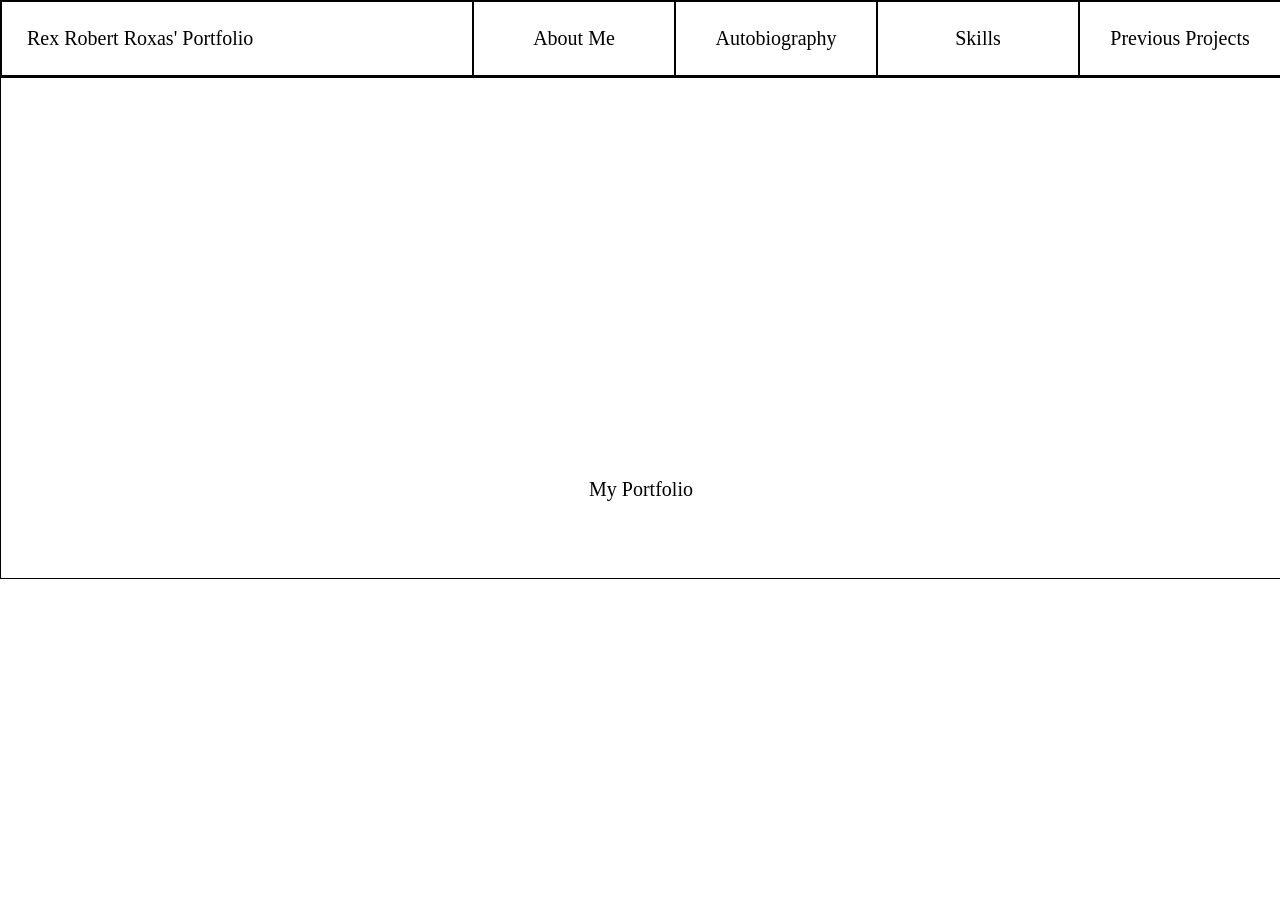
==== init.html @ 2e75be4e "header and title section ui: added header (To-do: stylize, add navigation links) ui: added title sec" ====
<!DOCTYPE html>
<html>
<head>
    <title>Page Title</title>
    <link rel='stylesheet' type='text/css' media='screen' href='main.css'>
</head>
<body>
    <div id = "header">
        <div class = "header_sections" id = "header_title">
            Rex Robert Roxas' Portfolio
        </div>
        
        <div class = "header_sections">
            About Me
        </div>
        
        <div class = "header_sections">
            Autobiography
        </div>

        <div class = "header_sections">
            Skills
        </div>
        
        <div class = "header_sections">
            Previous Projects
        </div>
    </div>

    <div id = "body"> 
        <div id = "title">
            My Portfolio
        </div>
    </div>
</body>
</html>
---- main.css ----
body {
    padding: 0px;
    margin: 0px;
}

#header {
    border: 1px solid black;
    width: 100vw;
    display: flex;
    flex-direction: row;
}

.header_sections {
    font-size: 20px;
    min-width: 150px;
    text-align: center;
    padding: 25px;
    border: 1px solid black;
}

#header_title {
    flex-grow: 1;
    text-align: left;
}

#body {
    display: flex;
    flex-direction: column;
}

#title {
    text-align: center;
    font-size: 20px;
    height: 100px;
    padding-top: 400px;
    width: 100%;
    border: 1px solid black;
}
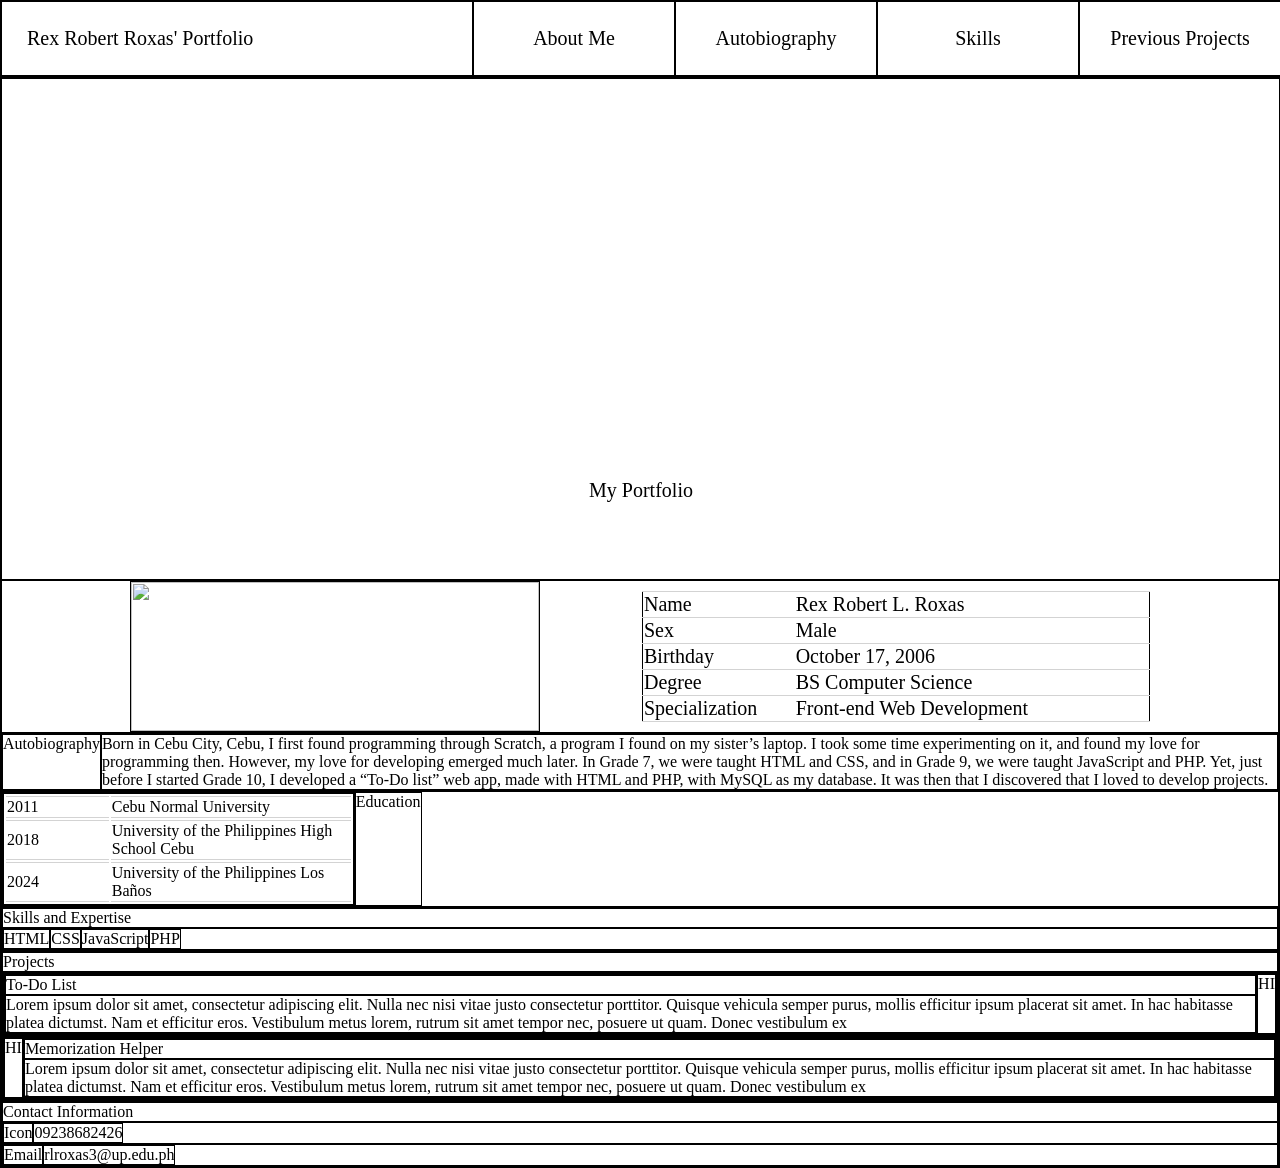
==== commit bf041431: "added html for all the content ui: added profile section ui: added autobiography section ui: added e" ====
--- a/init.html
+++ b/init.html
@@ -31,6 +31,175 @@
         <div id = "title">
             My Portfolio
         </div>
+
+        <div id = "profile_container" class="section_container_horizontal">
+            <div id = "feature_picture_container">
+                <img src="FeaturedPicture.png" id="feature_picture" />
+            </div>
+
+            <table id = "profile_information">
+                <tr>
+                    <td class = "information_cell_label">
+                        Name
+                    </td>
+                    <td class = "information_cell_value">
+                        Rex Robert L. Roxas
+                    </td>
+                </tr>
+                <tr>
+                    <td class = "information_cell_label">
+                        Sex
+                    </td>
+                    <td class = "information_cell_value">
+                        Male
+                    </td>
+                </tr>
+                <tr>
+                    <td class = "information_cell_label">
+                        Birthday
+                    </td>
+                    <td class = "information_cell_value">
+                        October 17, 2006
+                    </td>
+                </tr>
+                <tr>
+                    <td class = "information_cell_label">
+                        Degree
+                    </td>
+                    <td class = "information_cell_value">
+                        BS Computer Science
+                    </td>
+                </tr>
+                <tr>
+                    <td class = "information_cell_label">
+                        Specialization
+                    </td>
+                    <td class = "information_cell_value">
+                        Front-end Web Development
+                    </td>
+                </tr>
+            </table>
+        </div>
+
+        <div id="autobiography" class="section_container_horizontal">
+            <div class="section_title_horizontal">
+                Autobiography
+            </div>
+            <div class="section_content_horizontal">
+                Born in Cebu City, Cebu, I first found programming through Scratch, a program I found on my sister’s laptop. 
+                I took some time experimenting on it, and found my love for programming then. However, my love for developing
+                emerged much later. In Grade 7, we were taught HTML and CSS, and in Grade 9, we were taught JavaScript and PHP. 
+                Yet, just before I started Grade 10, I developed a “To-Do list” web app, made with HTML and PHP, with MySQL as my
+                database. It was then that I discovered that I loved to develop projects.
+            </div>
+        </div>
+
+        <div id="education" class="section_container_horizontal">
+            <div class="section_content_horizontal">
+                <table id = "education_information">
+                    <tr>
+                        <td class = "information_cell_label">
+                            2011
+                        </td>
+                        <td class = "information_cell_value">
+                            Cebu Normal University
+                        </td>
+                    </tr>
+                    <tr>
+                        <td class = "information_cell_label">
+                            2018
+                        </td>
+                        <td class = "information_cell_value">
+                            University of the Philippines High School Cebu
+                        </td>
+                    </tr>
+                    <tr>
+                        <td class = "information_cell_label">
+                            2024
+                        </td>
+                        <td class = "information_cell_value">
+                            University of the Philippines Los Baños
+                        </td>
+                    </tr>
+                </table>
+            </div>
+            <div class="section_title_horizontal">
+                Education
+            </div>
+        </div>
+
+
+        <div id="skills" class="section_container_vertical">
+            <div class="section_title_vertical">
+                Skills and Expertise
+            </div>
+            <div id="skills_content" class="section_container_horizontal">
+                <div> HTML </div>
+                <div> CSS </div>
+                <div> JavaScript </div>
+                <div> PHP </div>
+            </div>
+        </div>
+
+        <div id="projects" class="section_container_vertical">
+            <div class="section_title_vertical">
+                Projects
+            </div>
+            <div class="section_title_vertical" class="section_container_horizontal">
+                <div class="section_container_horizontal">
+                    <div class="section_container_vertical">
+                        <div class="section_title_vertical">
+                            To-Do List
+                        </div>
+                        <div class="section_content_vertical">
+                            Lorem ipsum dolor sit amet, consectetur adipiscing elit.
+                            Nulla nec nisi vitae justo consectetur porttitor. 
+                            Quisque vehicula semper purus, mollis efficitur ipsum
+                            placerat sit amet. In hac habitasse platea dictumst. Nam
+                            et efficitur eros. Vestibulum metus lorem, rutrum sit
+                            amet tempor nec, posuere ut quam. Donec vestibulum ex
+                        </div>
+                    </div>
+                    <div class="section_content_horizontal">
+                        HI
+                    </div>
+                </div>
+            </div>
+            <div class="section_title_vertical" class="section_container_horizontal">
+                <div class="section_container_horizontal">
+                    <div class="section_content_horizontal">
+                        HI
+                    </div>
+                    <div class="section_container_vertical">
+                        <div class="section_title_vertical">
+                            Memorization Helper
+                        </div>
+                        <div class="section_content_vertical">
+                            Lorem ipsum dolor sit amet, consectetur adipiscing elit.
+                            Nulla nec nisi vitae justo consectetur porttitor. 
+                            Quisque vehicula semper purus, mollis efficitur ipsum
+                            placerat sit amet. In hac habitasse platea dictumst. Nam
+                            et efficitur eros. Vestibulum metus lorem, rutrum sit
+                            amet tempor nec, posuere ut quam. Donec vestibulum ex
+                        </div>
+                    </div>
+                </div>
+            </div>
+        </div>
+        <div id = "contact" class="section_container_vertical">
+            <div class = "section_title_vertical">
+                Contact Information
+            </div>
+            <div class = "section_container_horizontal">
+                <div>Icon</div>
+                <div>09238682426</div>
+            </div>
+            <div class = "section_container_horizontal">
+                <div>Email</div>
+                <div>rlroxas3@up.edu.ph</div>
+            </div>
+        </div>
     </div>
+
 </body>
 </html>
--- a/main.css
+++ b/main.css
@@ -1,3 +1,13 @@
+/* debug */
+div {
+    border: 1px solid black;
+}
+
+table {
+    border: 1px solid black;
+}
+
+
 body {
     padding: 0px;
     margin: 0px;
@@ -5,7 +15,7 @@
 
 #header {
     border: 1px solid black;
-    width: 100vw;
+    width: 100%;
     display: flex;
     flex-direction: row;
 }
@@ -35,4 +45,54 @@
     padding-top: 400px;
     width: 100%;
     border: 1px solid black;
+}
+
+#profile_container {
+    display: flex;
+    flex-direction: row;
+    align-items: center stretch;
+    justify-content: center;
+    padding-left: 10%;
+    padding-right: 10%;
+}
+
+#feature_picture_container {
+    width: 40%;
+}
+
+#feature_picture {
+    width: 100%;
+    height: 100%;
+}
+
+#profile_information {
+    flex-grow: 1;
+    margin-left: 10%;
+    margin-top: 1%;
+    margin-bottom: 1%;
+    font-size: 20px;
+    padding: 5px;
+    border-collapse: collapse;
+} 
+
+.information_cell_value {
+    width: 70%;
+    border-top: 1px solid lightgrey;
+    border-bottom: 1px solid lightgrey;
+}
+
+.information_cell_label {
+    width: 30%;
+    border-top: 1px solid lightgrey;
+    border-bottom: 1px solid lightgrey;
+}
+
+.section_container_horizontal {
+    display: flex;
+    flex-direction: row;
+}
+
+.section_container_vertical {
+    display: flex;
+    flex-direction: column;
 }
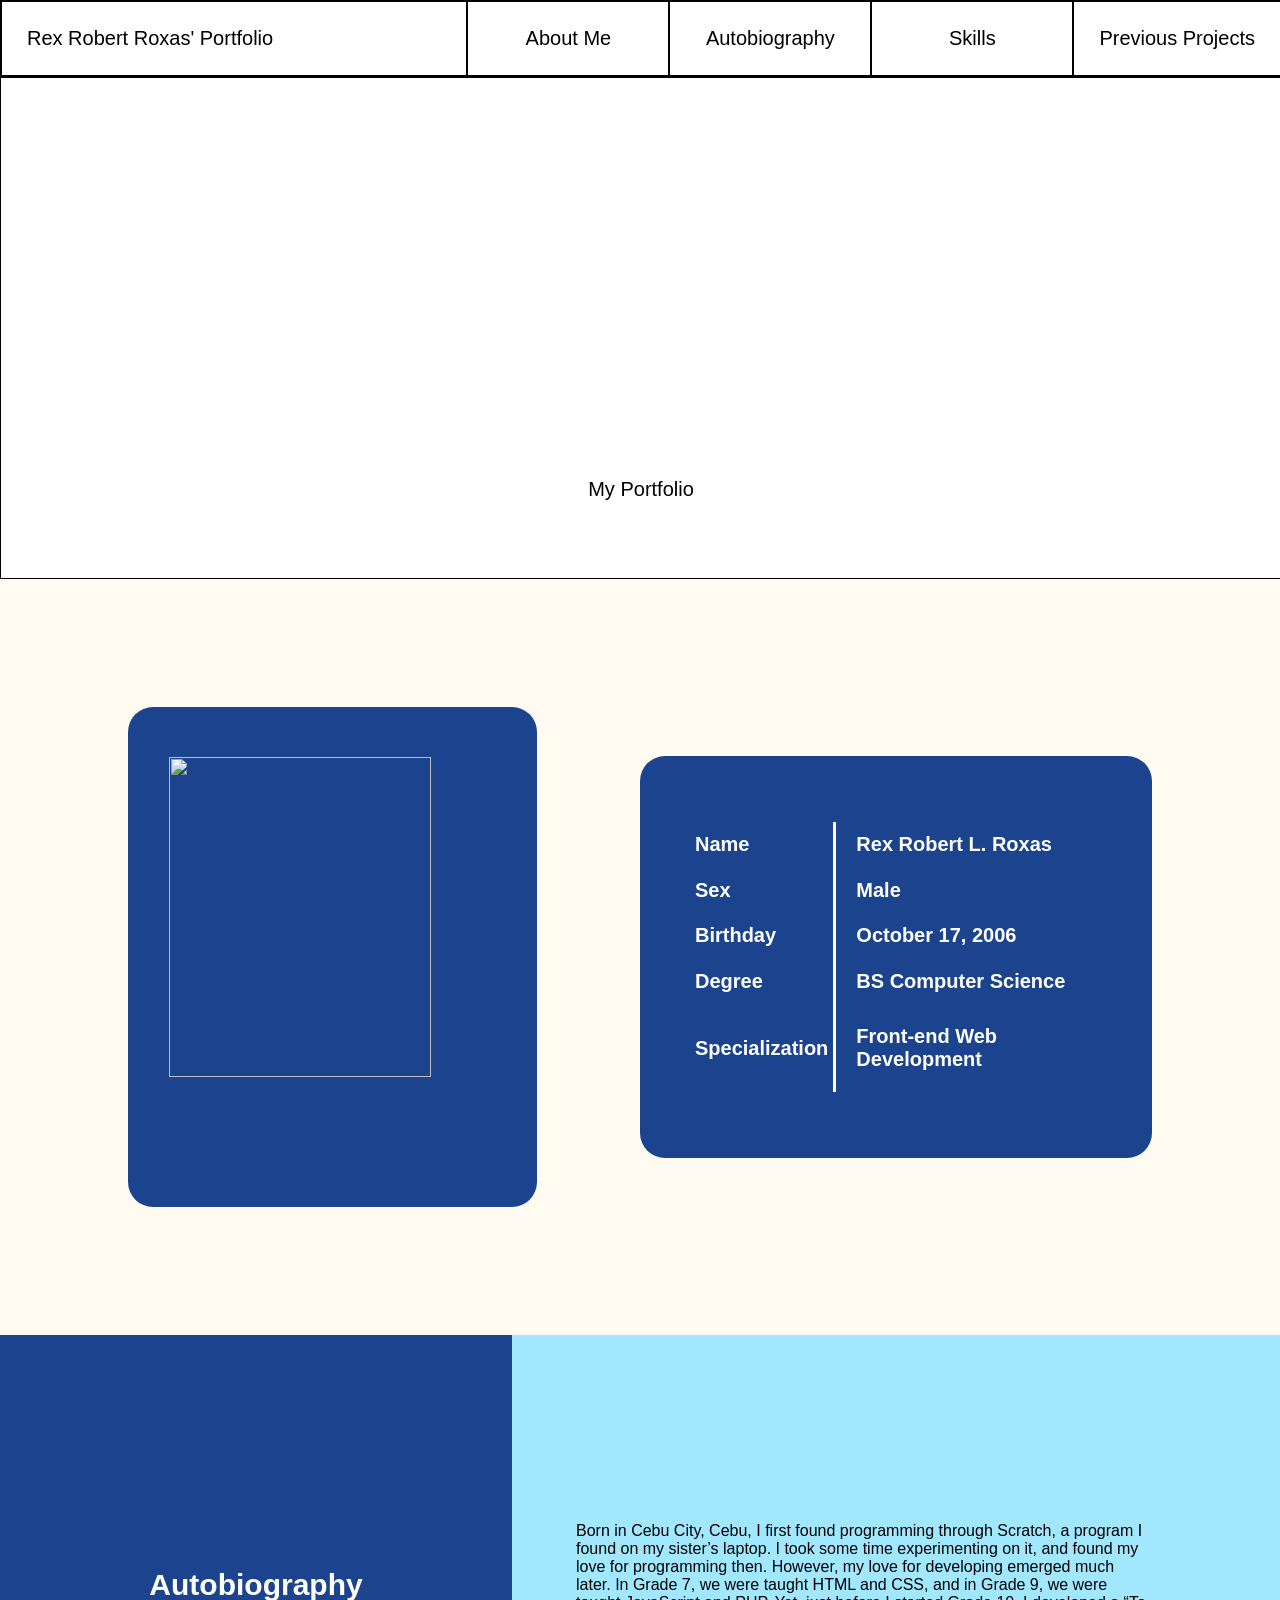
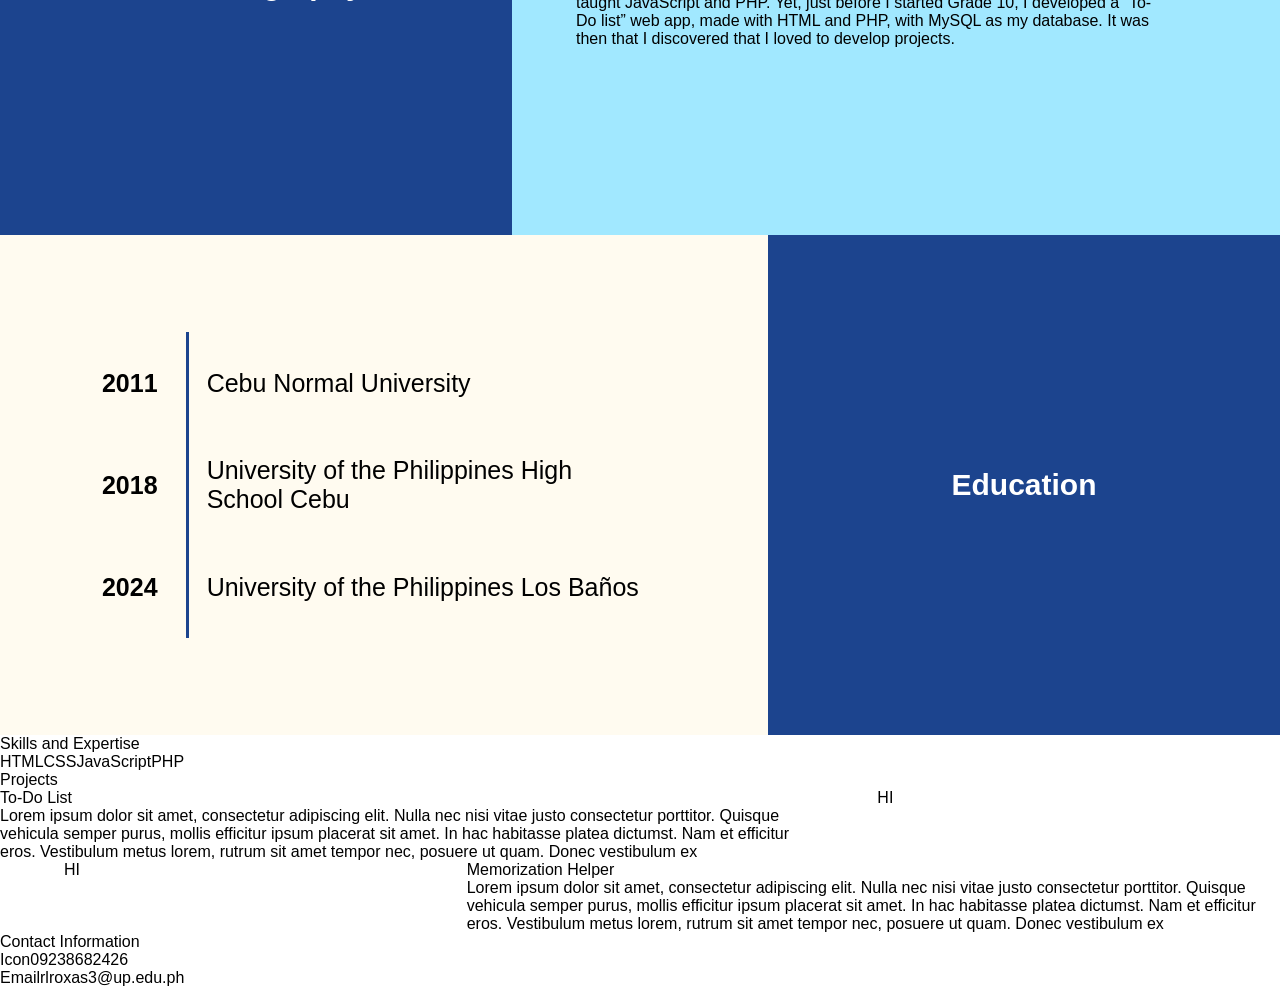
==== commit 1c6f51a6: "added styling for first few sections ui: styled the profile section ui: styled the autobiography sec" ====
--- a/init.html
+++ b/init.html
@@ -37,55 +37,57 @@
                 <img src="FeaturedPicture.png" id="feature_picture" />
             </div>
 
-            <table id = "profile_information">
-                <tr>
-                    <td class = "information_cell_label">
-                        Name
-                    </td>
-                    <td class = "information_cell_value">
-                        Rex Robert L. Roxas
-                    </td>
-                </tr>
-                <tr>
-                    <td class = "information_cell_label">
-                        Sex
-                    </td>
-                    <td class = "information_cell_value">
-                        Male
-                    </td>
-                </tr>
-                <tr>
-                    <td class = "information_cell_label">
-                        Birthday
-                    </td>
-                    <td class = "information_cell_value">
-                        October 17, 2006
-                    </td>
-                </tr>
-                <tr>
-                    <td class = "information_cell_label">
-                        Degree
-                    </td>
-                    <td class = "information_cell_value">
-                        BS Computer Science
-                    </td>
-                </tr>
-                <tr>
-                    <td class = "information_cell_label">
-                        Specialization
-                    </td>
-                    <td class = "information_cell_value">
-                        Front-end Web Development
-                    </td>
-                </tr>
-            </table>
+            <div id="profile_information_container">
+                <table id = "profile_information">
+                    <tr>
+                        <td class = "information_cell_label">
+                            Name
+                        </td>
+                        <td class = "information_cell_value">
+                            Rex Robert L. Roxas
+                        </td>
+                    </tr>
+                    <tr>
+                        <td class = "information_cell_label">
+                            Sex
+                        </td>
+                        <td class = "information_cell_value">
+                            Male
+                        </td>
+                    </tr>
+                    <tr>
+                        <td class = "information_cell_label">
+                            Birthday
+                        </td>
+                        <td class = "information_cell_value">
+                            October 17, 2006
+                        </td>
+                    </tr>
+                    <tr>
+                        <td class = "information_cell_label">
+                            Degree
+                        </td>
+                        <td class = "information_cell_value">
+                            BS Computer Science
+                        </td>
+                    </tr>
+                    <tr>
+                        <td class = "information_cell_label">
+                            Specialization
+                        </td>
+                        <td class = "information_cell_value">
+                            Front-end Web Development
+                        </td>
+                    </tr>
+                </table>
+            </div>
         </div>
 
         <div id="autobiography" class="section_container_horizontal">
             <div class="section_title_horizontal">
                 Autobiography
             </div>
-            <div class="section_content_horizontal">
+            <div class="section_content_horizontal" id="autobiography_content">
                 Born in Cebu City, Cebu, I first found programming through Scratch, a program I found on my sister’s laptop. 
                 I took some time experimenting on it, and found my love for programming then. However, my love for developing
                 emerged much later. In Grade 7, we were taught HTML and CSS, and in Grade 9, we were taught JavaScript and PHP. 
@@ -98,26 +100,26 @@
             <div class="section_content_horizontal">
                 <table id = "education_information">
                     <tr>
-                        <td class = "information_cell_label">
+                        <td class = "education_cell_label">
                             2011
                         </td>
-                        <td class = "information_cell_value">
+                        <td class = "education_cell_value">
                             Cebu Normal University
                         </td>
                     </tr>
                     <tr>
-                        <td class = "information_cell_label">
+                        <td class = "education_cell_label">
                             2018
                         </td>
-                        <td class = "information_cell_value">
+                        <td class = "education_cell_value">
                             University of the Philippines High School Cebu
                         </td>
                     </tr>
                     <tr>
-                        <td class = "information_cell_label">
+                        <td class = "education_cell_label">
                             2024
                         </td>
-                        <td class = "information_cell_value">
+                        <td class = "education_cell_value">
                             University of the Philippines Los Baños
                         </td>
                     </tr>
--- a/main.css
+++ b/main.css
@@ -1,16 +1,7 @@
-/* debug */
-div {
-    border: 1px solid black;
-}
-
-table {
-    border: 1px solid black;
-}
-
-
 body {
     padding: 0px;
     margin: 0px;
+    font-family: Helvetica, 'Trebuchet MS', 'Lucida Sans Unicode', 'Lucida Grande', 'Lucida Sans', Arial, sans-serif, sans-serif;
 }
 
 #header {
@@ -50,49 +41,139 @@
 #profile_container {
     display: flex;
     flex-direction: row;
-    align-items: center stretch;
+    align-content: center stretch;
     justify-content: center;
     padding-left: 10%;
     padding-right: 10%;
+    padding-top: 10%;
+    padding-bottom: 10%;
+    height: 500px;
+    background-color: #fffbf0;
 }
 
 #feature_picture_container {
     width: 40%;
+    display: flex;
+    align-content: center;
+    justify-items: center;
+    border-radius: 25px;
+    background-color: #1c448e;
 }
 
 #feature_picture {
-    width: 100%;
-    height: 100%;
+    width: 80%;
+    height: 80%;
+    object-fit: cover;
+    margin: auto;
 }
 
 #profile_information {
+    height: 90%;
+    font-size: 20px;
+    border-collapse: collapse;
+    align-content: center;
+    width: 100%;
+    font-size: 20px;
+    margin: auto;
+    color: white;
+    font-weight: 600;
+} 
+
+#profile_information_container {
+    border-radius: 25px;
+    margin: auto;
+    align-content: center;
+    height: 60%;
     flex-grow: 1;
     margin-left: 10%;
-    margin-top: 1%;
-    margin-bottom: 1%;
-    font-size: 20px;
-    padding: 5px;
-    border-collapse: collapse;
-} 
+    padding: 5%;
+    background-color: #1c448e;
+}
 
 .information_cell_value {
-    width: 70%;
-    border-top: 1px solid lightgrey;
-    border-bottom: 1px solid lightgrey;
+    width: 65%;
+    border-left: 3px solid white;
+    padding-left: 5%;
+    /* background-color: rgba(211, 211, 211, 0.666); */
 }
 
 .information_cell_label {
-    width: 30%;
-    border-top: 1px solid lightgrey;
-    border-bottom: 1px solid lightgrey;
+    width: 35%;
+    /* background-color: rgba(211, 211, 211, 0.666); */
+    padding-left: 1%;
 }
 
 .section_container_horizontal {
     display: flex;
     flex-direction: row;
+    align-content: center stretch;
 }
 
 .section_container_vertical {
     display: flex;
     flex-direction: column;
+}
+
+.section_title_horizontal {
+    flex-grow: 1;
+    min-width: 40%;
+    align-content: center;
+    justify-content: center;
+    text-align: center;
+    font-size: 30px;
+    color: white;
+    font-weight: 600;
+    height: 100%;
+    background-color: #1c448e;
+}
+
+.section_content_horizontal {
+    width: 60%;
+    align-items: center;
+    justify-items: center;
+    align-content: center;
+    justify-content: center;
+    padding-left: 5%;
+    padding-right: 10%;
+    height: 100%;
+}
+
+#autobiography {
+    height: 500px;
+    align-content: center stretch;
+    justify-content: center;
+    align-items: center;
+    justify-items: center;
+    width: 100%;
+    background-color: #1c448e;
+}
+
+#autobiography_content {
+    background-color: #a1e8ff;
+}
+
+#education {
+    height: 500px;
+    background-color: #fffbf0;
+}
+
+#education_information {
+    border-collapse: collapse;
+    /* border: 1px solid black; */
+    font-size: 25px;
+}
+
+.education_cell_label {
+    width: 2%;
+    height: 100px;
+    border-right: 3px solid #1c448e;
+    text-align: right;
+    padding-right: 5%;
+    font-weight: bolder;
+}
+
+.education_cell_value {
+    padding-left: 3%;
+    width: 10%;
+    height: 100px
 }
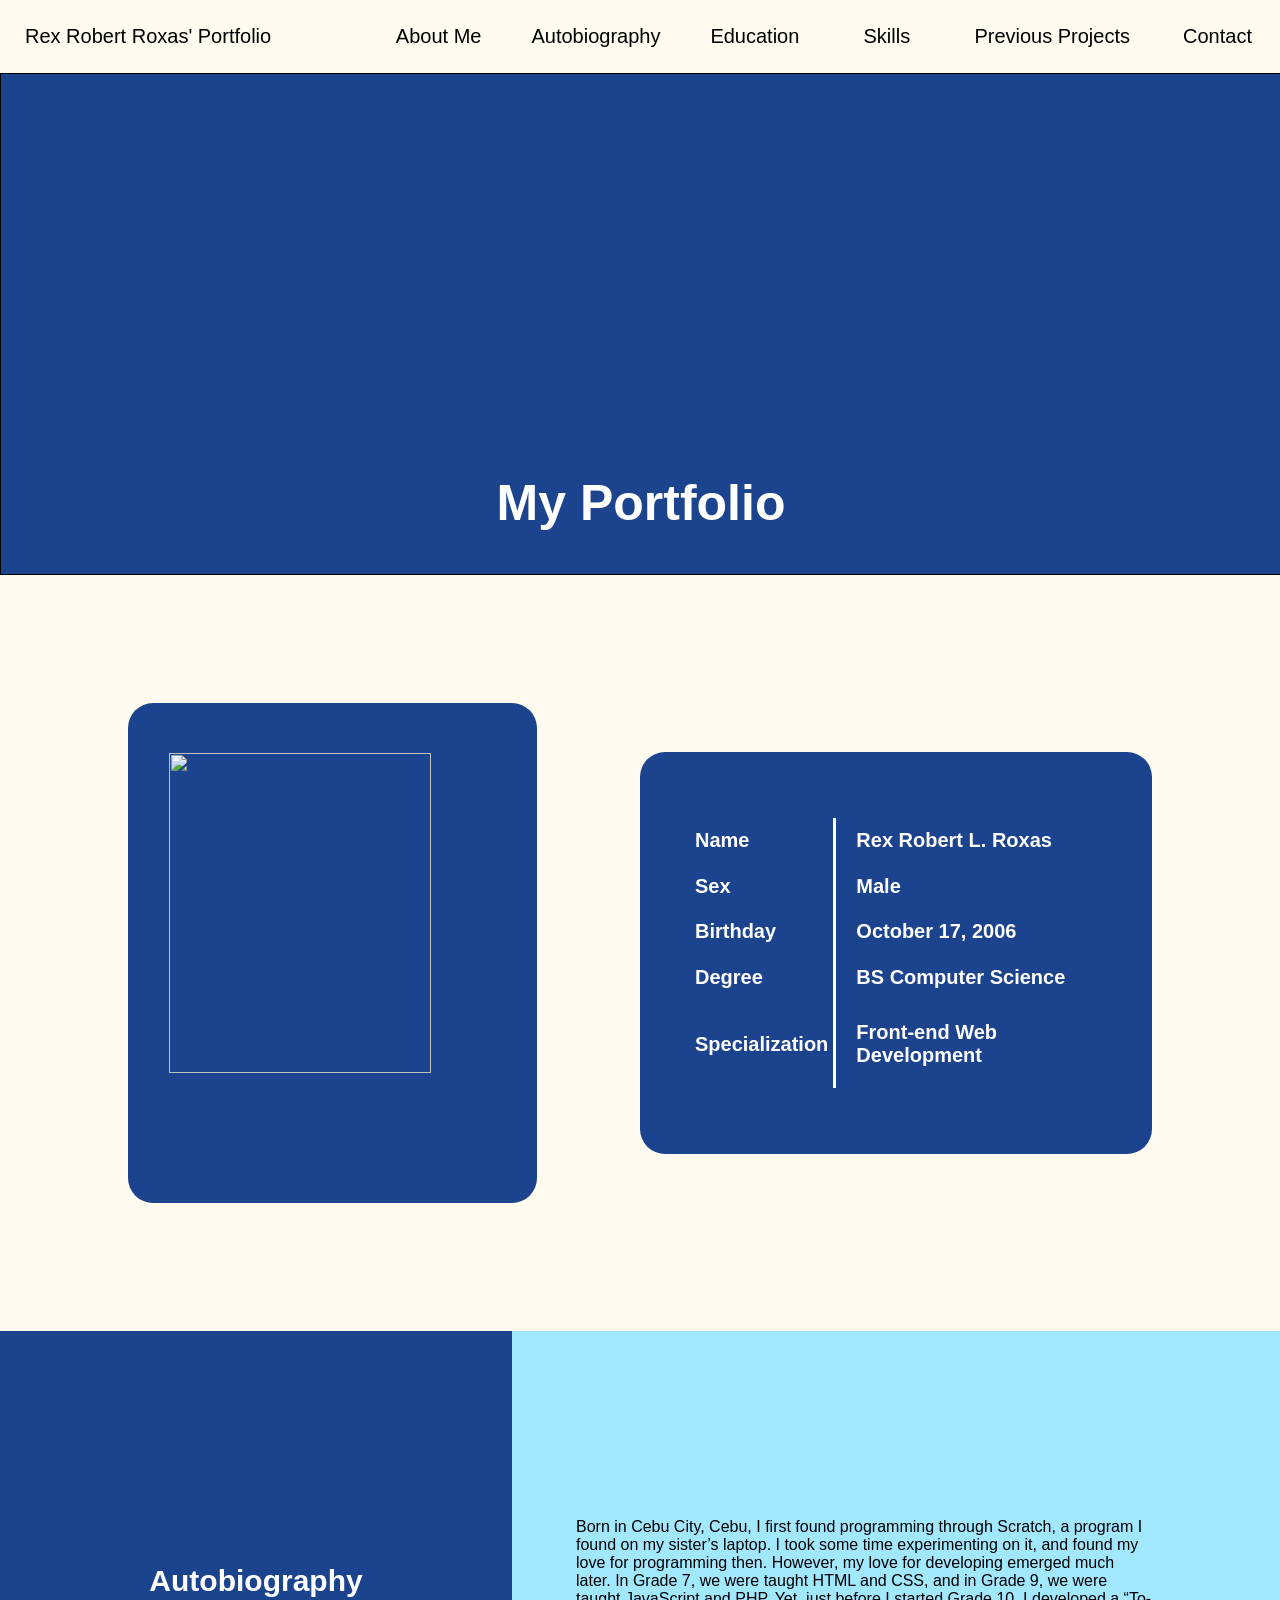
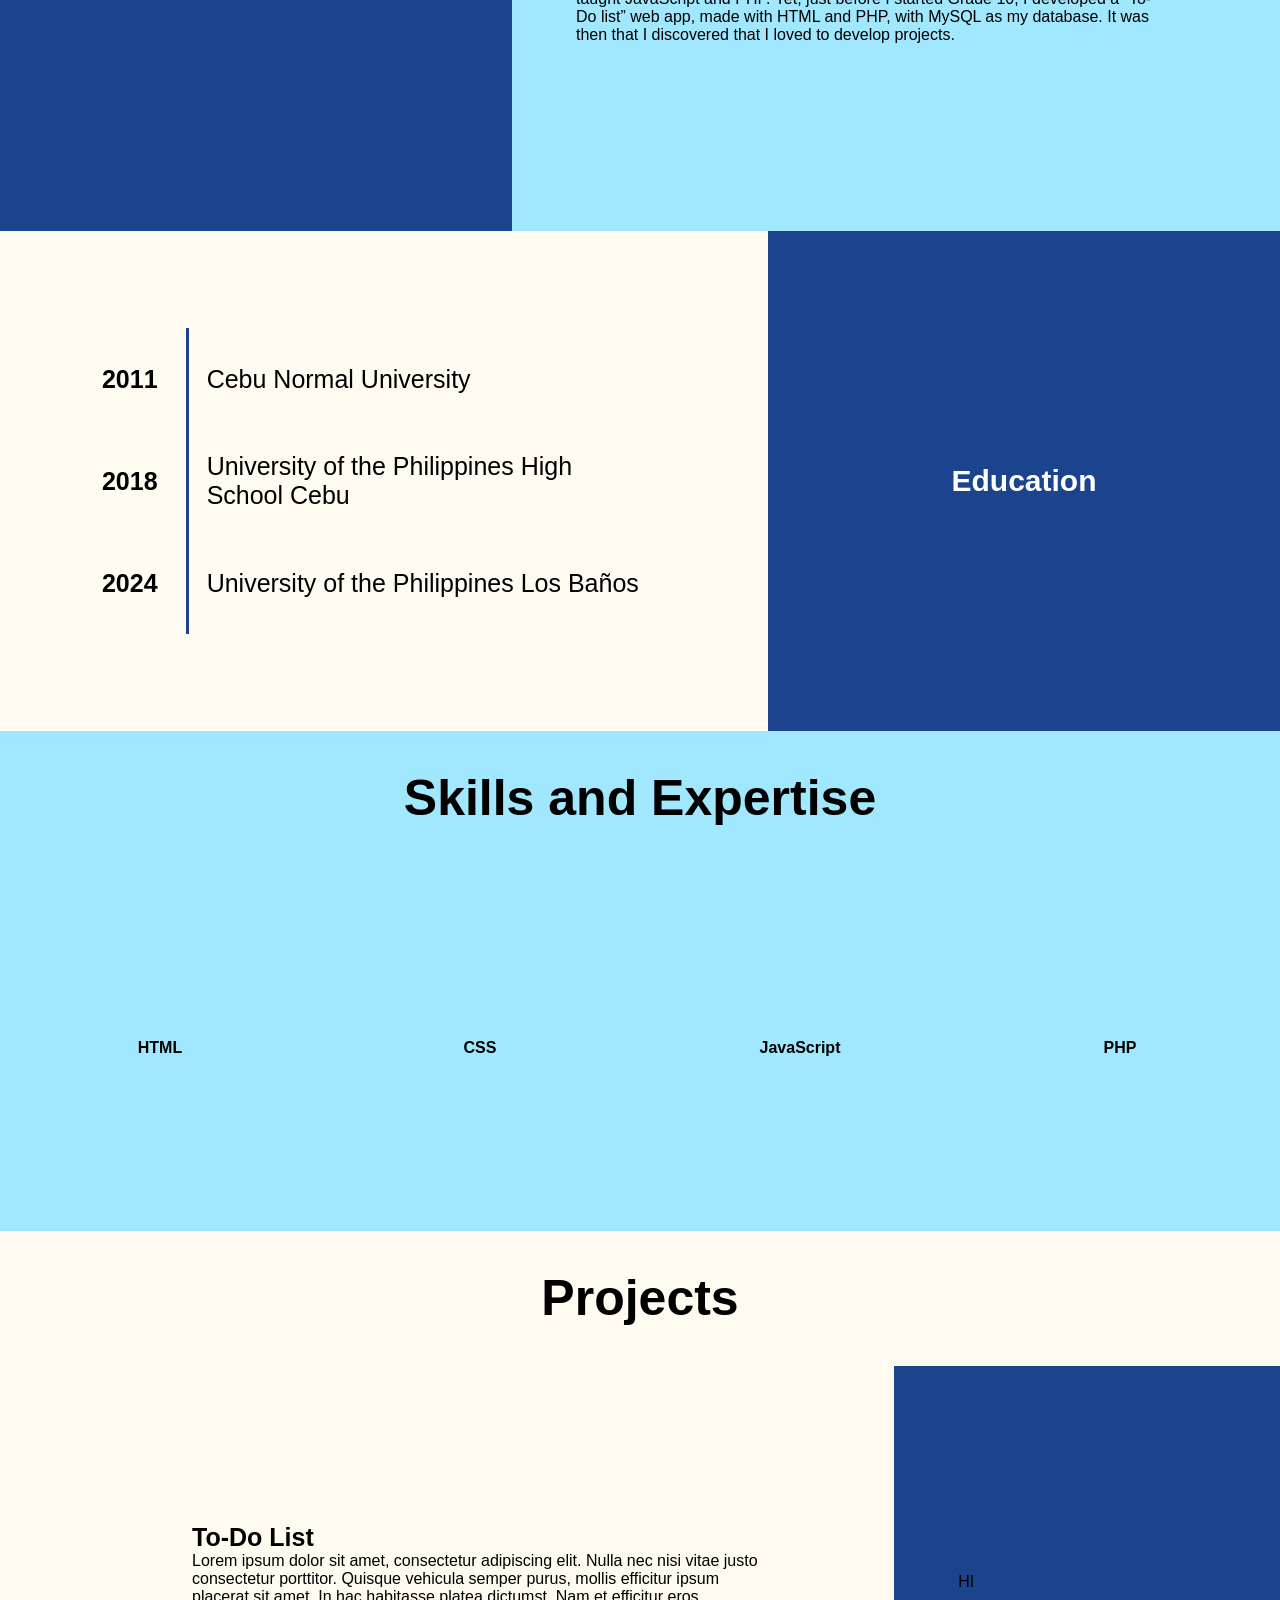
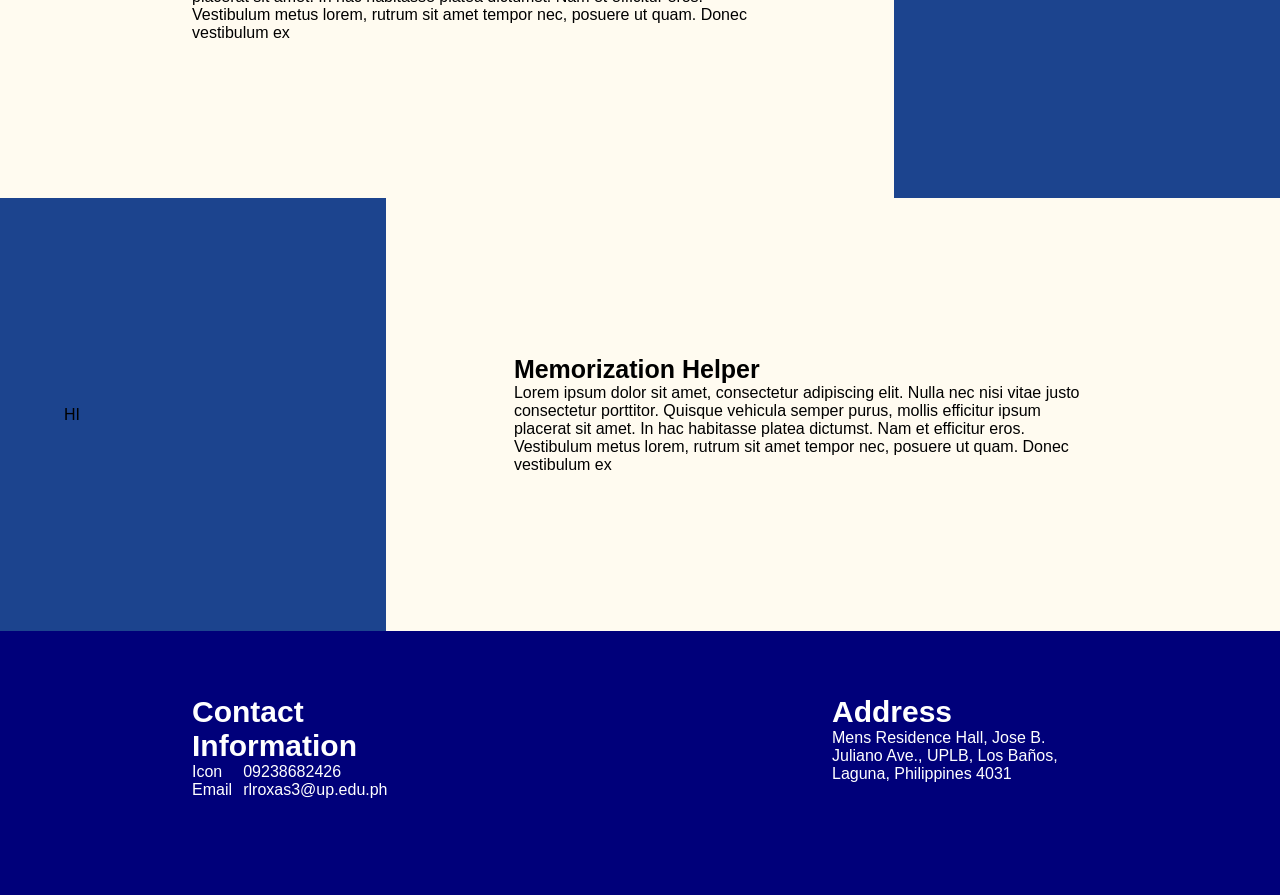
==== commit 0a4df842: "complete styling of the sections ui: styled the projects section ui: styled the contents section ui:" ====
--- a/init.html
+++ b/init.html
@@ -7,23 +7,31 @@
 <body>
     <div id = "header">
         <div class = "header_sections" id = "header_title">
-            Rex Robert Roxas' Portfolio
+            <a href="#header"> Rex Robert Roxas' Portfolio </a>
         </div>
         
         <div class = "header_sections">
-            About Me
+            <a href="#profile_container"> About Me </a>
         </div>
         
         <div class = "header_sections">
-            Autobiography
-        </div>
-
-        <div class = "header_sections">
-            Skills
+            <a href="#autobiography"> Autobiography </a>
+        </div>
+
+        <div class = "header_sections">
+            <a href="#education"> Education </a>
+        </div>
+
+        <div class = "header_sections">
+            <a href="#skills"> Skills </a>
         </div>
         
         <div class = "header_sections">
-            Previous Projects
+            <a href="#projects"> Previous Projects </a>
+        </div>
+
+        <div class = "header_sections">
+            <a href="#contact"> Contact </a>
         </div>
     </div>
 
@@ -136,69 +144,78 @@
                 Skills and Expertise
             </div>
             <div id="skills_content" class="section_container_horizontal">
-                <div> HTML </div>
-                <div> CSS </div>
-                <div> JavaScript </div>
-                <div> PHP </div>
+                <div class="skills_items">HTML</div>
+                <div class="skills_items"> CSS </div>
+                <div class="skills_items"> JavaScript </div>
+                <div class="skills_items"> PHP </div>
             </div>
         </div>
 
         <div id="projects" class="section_container_vertical">
-            <div class="section_title_vertical">
+            <div class="section_title_vertical" id="projects_title">
                 Projects
             </div>
-            <div class="section_title_vertical" class="section_container_horizontal">
-                <div class="section_container_horizontal">
-                    <div class="section_container_vertical">
-                        <div class="section_title_vertical">
-                            To-Do List
-                        </div>
-                        <div class="section_content_vertical">
-                            Lorem ipsum dolor sit amet, consectetur adipiscing elit.
-                            Nulla nec nisi vitae justo consectetur porttitor. 
-                            Quisque vehicula semper purus, mollis efficitur ipsum
-                            placerat sit amet. In hac habitasse platea dictumst. Nam
-                            et efficitur eros. Vestibulum metus lorem, rutrum sit
-                            amet tempor nec, posuere ut quam. Donec vestibulum ex
-                        </div>
-                    </div>
-                    <div class="section_content_horizontal">
-                        HI
-                    </div>
-                </div>
-            </div>
-            <div class="section_title_vertical" class="section_container_horizontal">
-                <div class="section_container_horizontal">
-                    <div class="section_content_horizontal">
-                        HI
-                    </div>
-                    <div class="section_container_vertical">
-                        <div class="section_title_vertical">
-                            Memorization Helper
-                        </div>
-                        <div class="section_content_vertical">
-                            Lorem ipsum dolor sit amet, consectetur adipiscing elit.
-                            Nulla nec nisi vitae justo consectetur porttitor. 
-                            Quisque vehicula semper purus, mollis efficitur ipsum
-                            placerat sit amet. In hac habitasse platea dictumst. Nam
-                            et efficitur eros. Vestibulum metus lorem, rutrum sit
-                            amet tempor nec, posuere ut quam. Donec vestibulum ex
-                        </div>
-                    </div>
-                </div>
-            </div>
-        </div>
-        <div id = "contact" class="section_container_vertical">
-            <div class = "section_title_vertical">
-                Contact Information
-            </div>
-            <div class = "section_container_horizontal">
-                <div>Icon</div>
-                <div>09238682426</div>
-            </div>
-            <div class = "section_container_horizontal">
-                <div>Email</div>
-                <div>rlroxas3@up.edu.ph</div>
+            
+            <div class="section_container_horizontal project_container">
+                <div class="section_container_vertical details_container">
+                    <div class="section_subtitle_vertical">
+                        To-Do List
+                    </div>
+                    <div class="section_content_vertical">
+                        Lorem ipsum dolor sit amet, consectetur adipiscing elit.
+                        Nulla nec nisi vitae justo consectetur porttitor. 
+                        Quisque vehicula semper purus, mollis efficitur ipsum
+                        placerat sit amet. In hac habitasse platea dictumst. Nam
+                        et efficitur eros. Vestibulum metus lorem, rutrum sit
+                        amet tempor nec, posuere ut quam. Donec vestibulum ex
+                    </div>
+                </div>
+                <div class="section_content_horizontal project_image_container">
+                    HI
+                </div>
+            </div>
+
+            <div class="section_container_horizontal project_container">
+                <div class="section_content_horizontal project_image_container">
+                    HI
+                </div>
+                <div class="section_container_vertical details_container" id="project_2">
+                    <div class="section_subtitle_vertical">
+                        Memorization Helper
+                    </div>
+                    <div class="section_content_vertical">
+                        Lorem ipsum dolor sit amet, consectetur adipiscing elit.
+                        Nulla nec nisi vitae justo consectetur porttitor. 
+                        Quisque vehicula semper purus, mollis efficitur ipsum
+                        placerat sit amet. In hac habitasse platea dictumst. Nam
+                        et efficitur eros. Vestibulum metus lorem, rutrum sit
+                        amet tempor nec, posuere ut quam. Donec vestibulum ex
+                    </div>
+                </div>
+            </div>
+        </div>
+
+        <div id="contact" class="section_container_horizontal">
+            <div class="section_container_vertical contact_info">
+                <div class = "section_title_vertical contacts_title">
+                    Contact Information
+                </div>
+                <div class = "contact_details">
+                    <div class="contact_icon">Icon</div>
+                    <div class="contact_information">09238682426</div>
+                </div>
+                <div class = "contact_details">
+                    <div class="contact_icon">Email</div>
+                    <div class="contact_information">rlroxas3@up.edu.ph</div>
+                </div>
+            </div>
+            <div class="section_container_vertical contact_info">
+                <div class = "section_title_vertical contacts_title">
+                    Address
+                </div>
+                <div class="section_content_vertical">
+                    Mens Residence Hall, Jose B. Juliano Ave., UPLB, Los Baños, Laguna, Philippines 4031
+                </div>
             </div>
         </div>
     </div>
--- a/main.css
+++ b/main.css
@@ -1,3 +1,27 @@
+/* div {
+    border: 1px solid black;
+} */
+
+a {
+    color:  black;
+    text-decoration: none;
+}
+
+a:hover {
+    color:  black;
+    text-decoration: none;
+}
+
+a:visited {
+    color:  black;
+    text-decoration: none;
+}
+
+a:active {
+    color:  black;
+    text-decoration: none;
+}
+
 body {
     padding: 0px;
     margin: 0px;
@@ -5,18 +29,17 @@
 }
 
 #header {
-    border: 1px solid black;
     width: 100%;
     display: flex;
     flex-direction: row;
+    background-color: #fffbf0;
 }
 
 .header_sections {
     font-size: 20px;
-    min-width: 150px;
+    min-width: 75px;
     text-align: center;
     padding: 25px;
-    border: 1px solid black;
 }
 
 #header_title {
@@ -31,11 +54,14 @@
 
 #title {
     text-align: center;
-    font-size: 20px;
+    font-size: 50px;
     height: 100px;
     padding-top: 400px;
     width: 100%;
+    color: white;
+    font-weight: bolder;
     border: 1px solid black;
+    background-color: #1c448e;
 }
 
 #profile_container {
@@ -176,4 +202,101 @@
     padding-left: 3%;
     width: 10%;
     height: 100px
+}
+
+#skills {
+    height: 500px;
+    align-content: center;
+    flex-grow: 1;
+    background-color: #a1e8ff;
+}
+
+.section_title_vertical {
+    text-align: center;
+    justify-content: center;
+    font-size: 50px;
+    font-weight: bold;
+    padding-top: 3%;
+    padding-bottom: 3%;
+}
+
+#skills_content {
+    justify-items: center;
+    align-items: center;
+    flex-grow: 1;
+    justify-content: space-around;
+}
+
+.skills_items {
+    text-align: center;
+    font-weight: bold;
+    width: 10%;
+}
+
+#projects {
+    height: 1000px;
+}
+
+.section_subtitle_vertical {
+    font-size: 25px;
+    font-weight: bold;
+}
+
+.details_container {
+    flex-grow: 1;
+    padding-left: 15%;
+    padding-right: 10%;
+    align-self: center;
+    height: 100%;
+    justify-content: center;
+    background-color: #fffbf0;
+}
+
+.project_container {
+    flex-grow: 1;
+    
+}
+
+.project_image_container{ 
+    background-color: #1c448e;
+}
+
+#project_2 {
+    padding-left: 10%;
+    padding-right: 15%;
+}
+
+#projects_title {
+    background-color: #fffbf0;
+}
+
+.contacts_title{
+    padding: 0px;
+    font-size: 30px;
+    text-align: left;
+}
+
+#contact {
+    background-color: rgb(0, 0, 122);
+    height: 200px;
+    color: white;
+    padding-top: 5%;
+    justify-content: space-evenly;
+}
+
+.contact_details {
+    font-weight: 200;
+    align-self: left;
+    display: flex;
+    flex-direction: row;
+}
+
+.contact_info {
+    width: 30%;
+    padding-left: 15%;
+    padding-right: 15%;
+}
+
+.contact_icon {
+    width: 20%;
 }
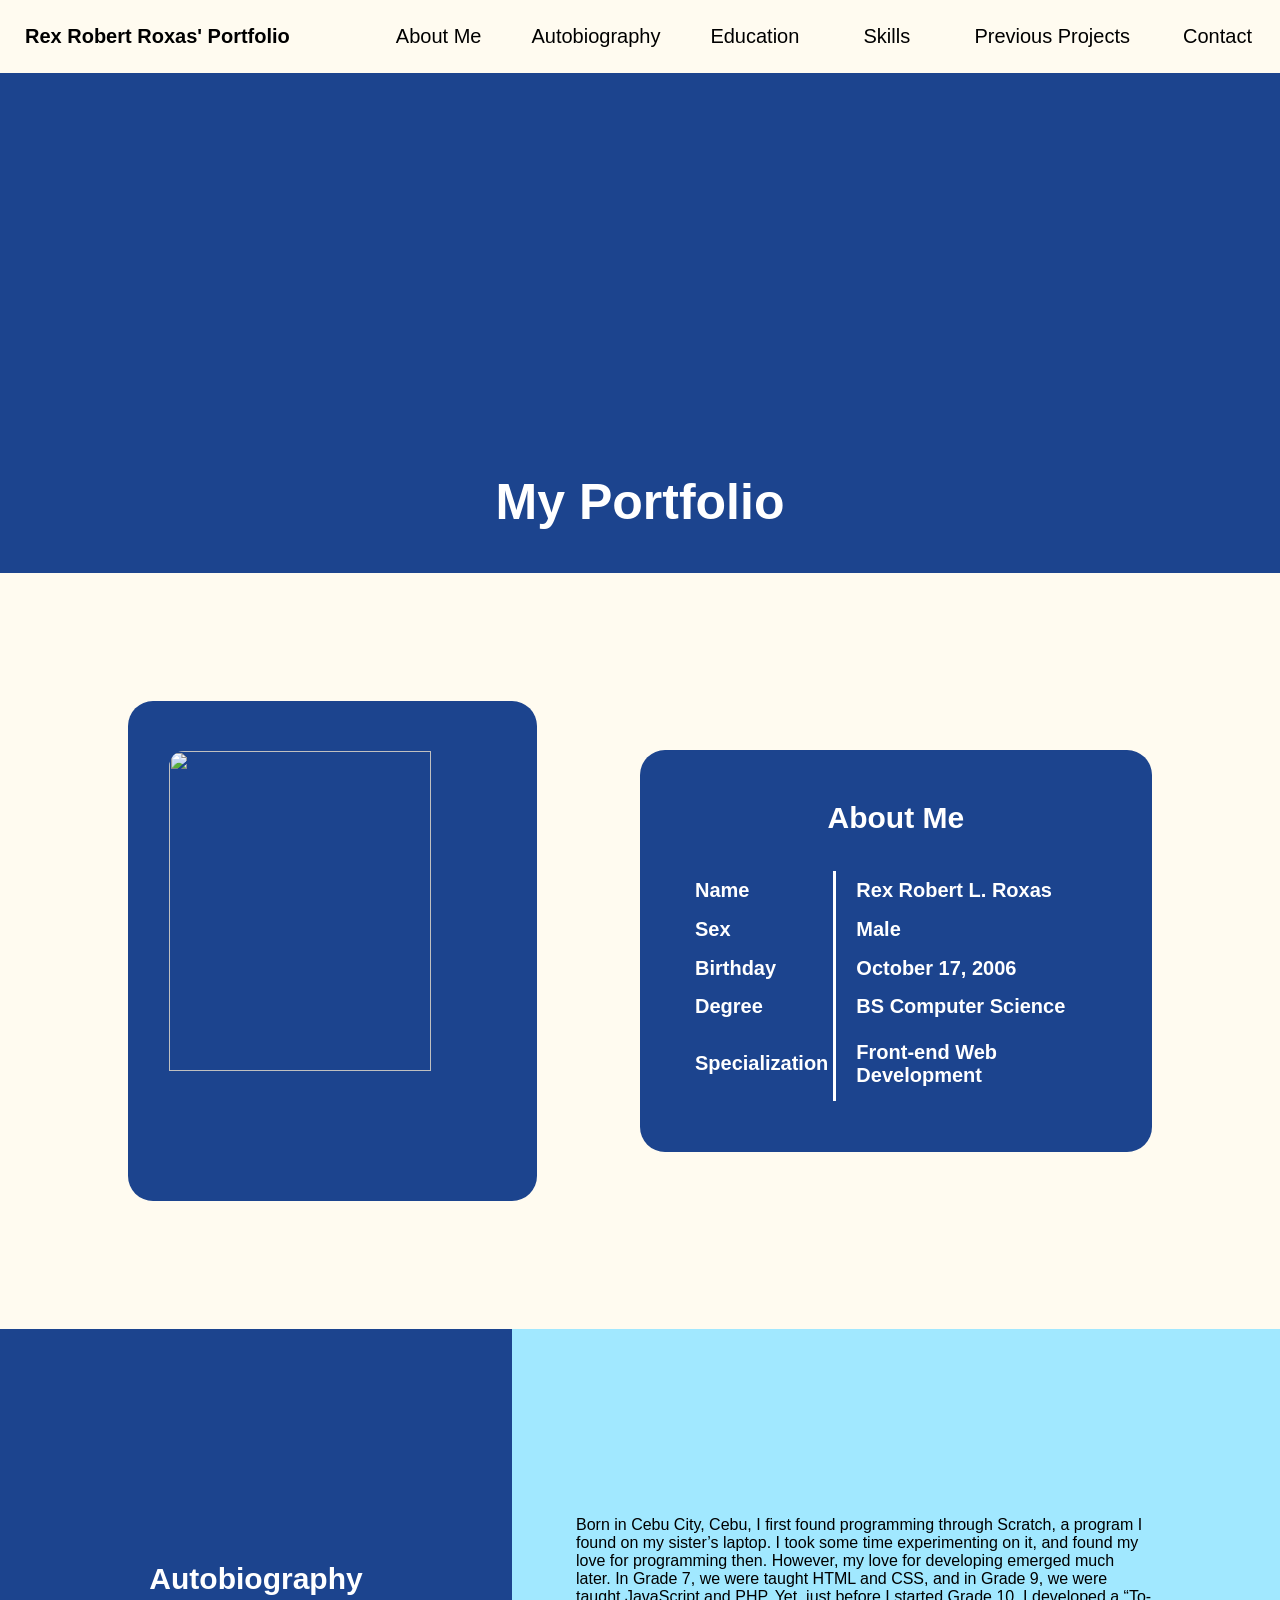
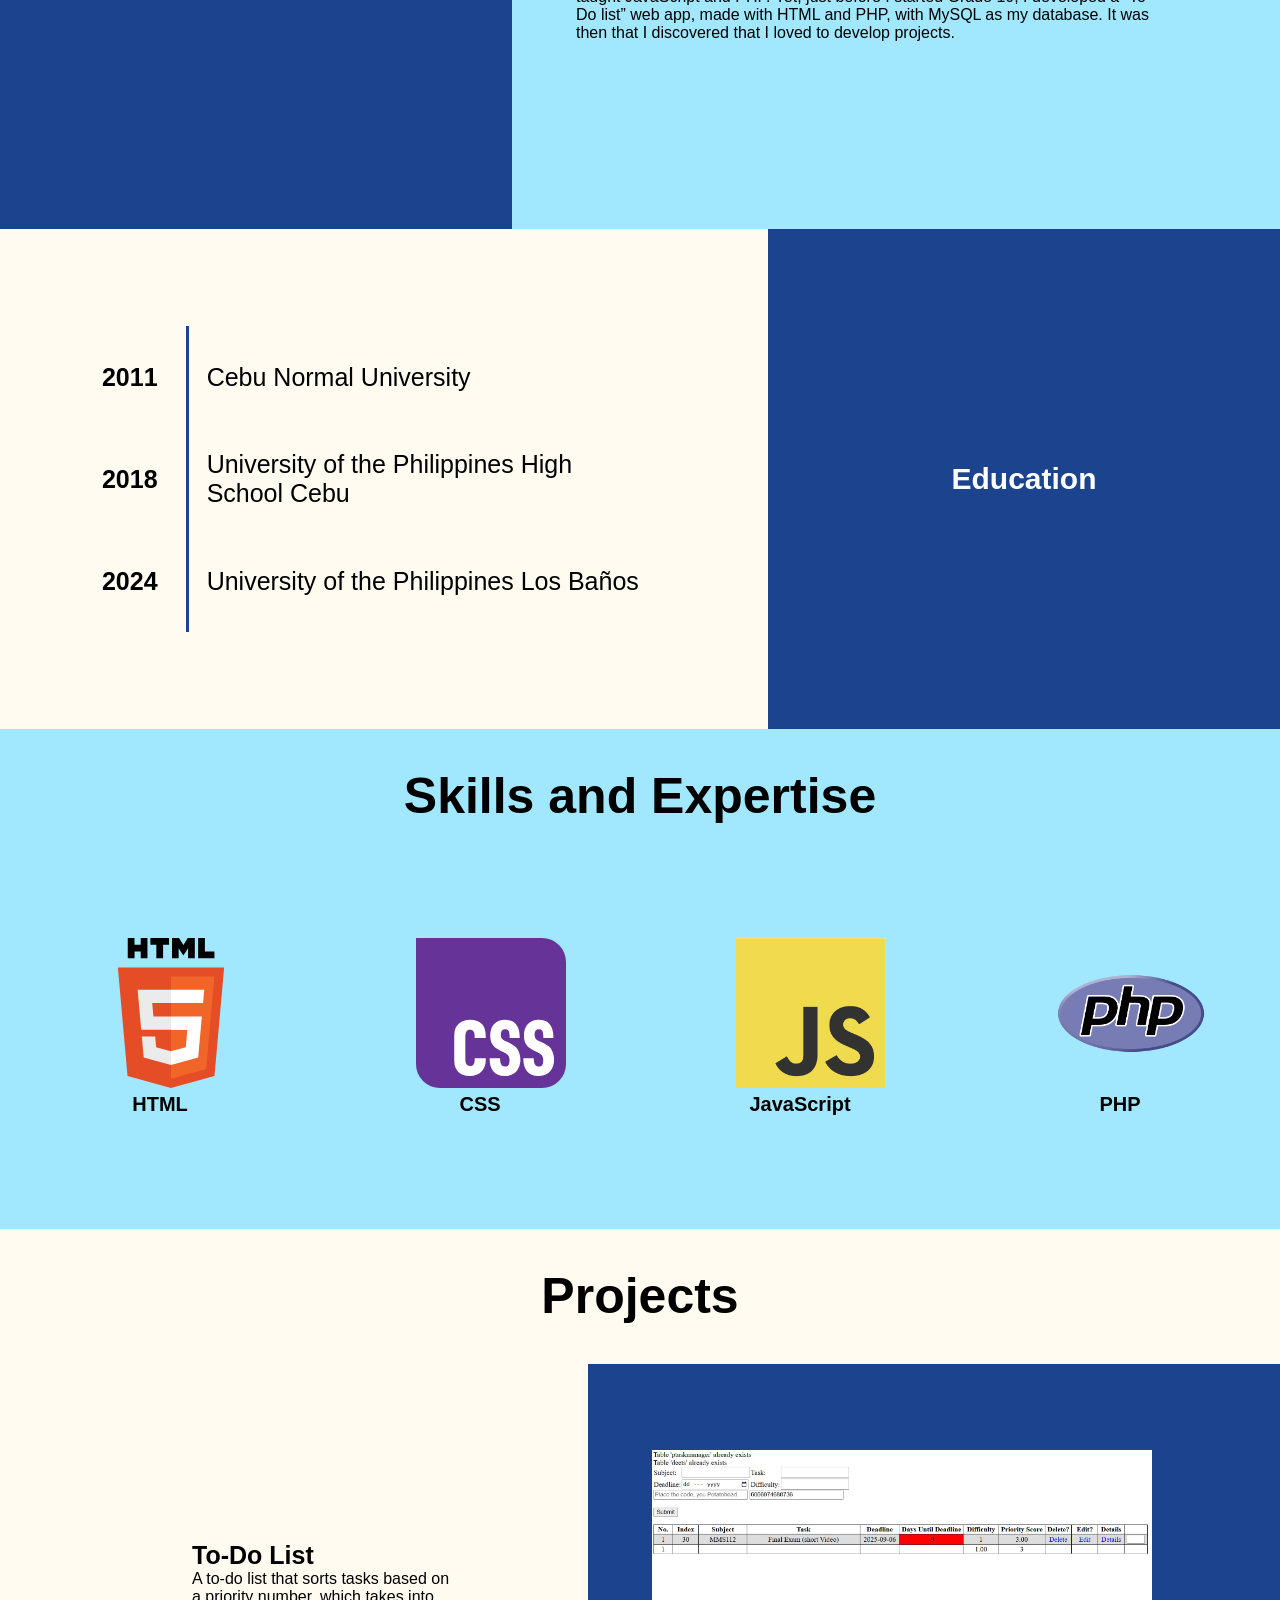
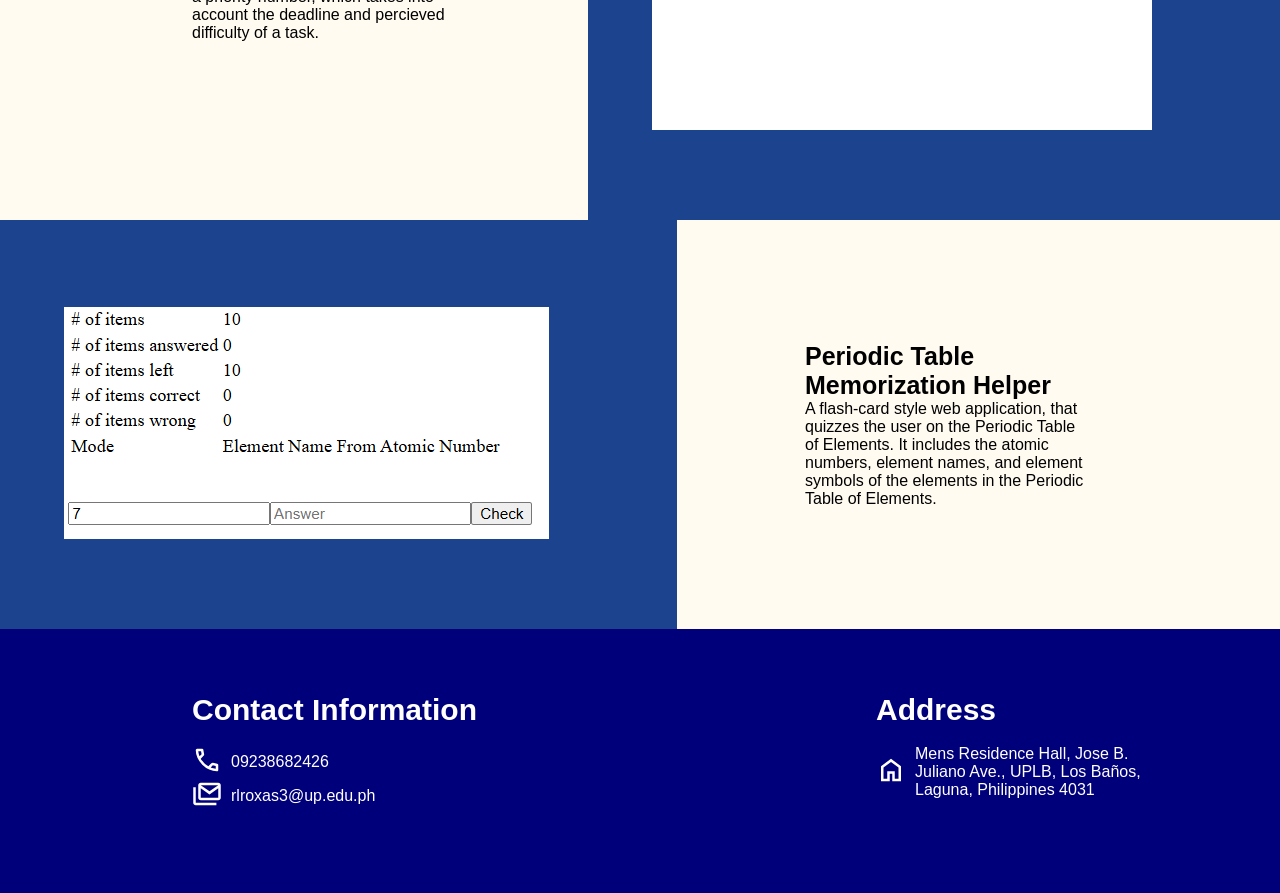
==== commit 3ba71320: "Addition of assets ui: addition of icons in skills ui: addition of icons in contacts" ====
--- a/init.html
+++ b/init.html
@@ -7,7 +7,7 @@
 <body>
     <div id = "header">
         <div class = "header_sections" id = "header_title">
-            <a href="#header"> Rex Robert Roxas' Portfolio </a>
+            <a href="#header" id="page_name"> Rex Robert Roxas' Portfolio </a>
         </div>
         
         <div class = "header_sections">
@@ -42,10 +42,13 @@
 
         <div id = "profile_container" class="section_container_horizontal">
             <div id = "feature_picture_container">
-                <img src="FeaturedPicture.png" id="feature_picture" />
-            </div>
-
-            <div id="profile_information_container">
+                <img src="./imgs/FeaturedPicture.png" id="feature_picture" />
+            </div>
+
+            <div id="profile_information_container" class="section_container_vertical">
+                <div class="section_title_vertical" id="about_me"> About Me</div>
+                <br>
+                <br>
                 <table id = "profile_information">
                     <tr>
                         <td class = "information_cell_label">
@@ -140,14 +143,29 @@
 
 
         <div id="skills" class="section_container_vertical">
-            <div class="section_title_vertical">
+            <div class="section_title_vertical" id="skills_title">
                 Skills and Expertise
             </div>
             <div id="skills_content" class="section_container_horizontal">
-                <div class="skills_items">HTML</div>
-                <div class="skills_items"> CSS </div>
-                <div class="skills_items"> JavaScript </div>
-                <div class="skills_items"> PHP </div>
+                <div class="skills_items">
+                    <img src="imgs/html.svg" class="skills_icon">
+                    <br>
+                    HTML
+                </div>
+                <div class="skills_items" > 
+                    <img src="imgs/css.svg" class="skills_icon">
+                    <br>
+                    CSS 
+                </div>
+                <div class="skills_items">
+                    <img src="imgs/js.png" class="skills_icon">
+                    <br>
+                    JavaScript </div>
+                <div class="skills_items"> 
+                    <img src="imgs/php.png" class="skills_icon">
+                    <br>
+                    PHP
+                </div>
             </div>
         </div>
 
@@ -162,34 +180,27 @@
                         To-Do List
                     </div>
                     <div class="section_content_vertical">
-                        Lorem ipsum dolor sit amet, consectetur adipiscing elit.
-                        Nulla nec nisi vitae justo consectetur porttitor. 
-                        Quisque vehicula semper purus, mollis efficitur ipsum
-                        placerat sit amet. In hac habitasse platea dictumst. Nam
-                        et efficitur eros. Vestibulum metus lorem, rutrum sit
-                        amet tempor nec, posuere ut quam. Donec vestibulum ex
+                        A to-do list that sorts tasks based on a priority number, which takes into account the 
+                        deadline and percieved difficulty of a task.
                     </div>
                 </div>
                 <div class="section_content_horizontal project_image_container">
-                    HI
+                    <img src="./imgs/project_1.png" id="project_img_1">
                 </div>
             </div>
 
             <div class="section_container_horizontal project_container">
                 <div class="section_content_horizontal project_image_container">
-                    HI
+                    <img src="./imgs/project_2.png" id = "project_img_2">
                 </div>
                 <div class="section_container_vertical details_container" id="project_2">
                     <div class="section_subtitle_vertical">
-                        Memorization Helper
+                        Periodic Table Memorization Helper
                     </div>
                     <div class="section_content_vertical">
-                        Lorem ipsum dolor sit amet, consectetur adipiscing elit.
-                        Nulla nec nisi vitae justo consectetur porttitor. 
-                        Quisque vehicula semper purus, mollis efficitur ipsum
-                        placerat sit amet. In hac habitasse platea dictumst. Nam
-                        et efficitur eros. Vestibulum metus lorem, rutrum sit
-                        amet tempor nec, posuere ut quam. Donec vestibulum ex
+                        A flash-card style web application, that quizzes the user on the Periodic Table
+                        of Elements. It includes the atomic numbers, element names, and element symbols
+                        of the elements in the Periodic Table of Elements.
                     </div>
                 </div>
             </div>
@@ -200,12 +211,17 @@
                 <div class = "section_title_vertical contacts_title">
                     Contact Information
                 </div>
+                <br>
                 <div class = "contact_details">
-                    <div class="contact_icon">Icon</div>
+                    <div class="contact_icon">
+                        <img src="imgs/phone_icon.svg" class="contact_img">
+                    </div>
                     <div class="contact_information">09238682426</div>
                 </div>
                 <div class = "contact_details">
-                    <div class="contact_icon">Email</div>
+                    <div class="contact_icon">
+                        <img src="imgs/email.svg" class="contact_img">
+                    </div>
                     <div class="contact_information">rlroxas3@up.edu.ph</div>
                 </div>
             </div>
@@ -213,8 +229,12 @@
                 <div class = "section_title_vertical contacts_title">
                     Address
                 </div>
-                <div class="section_content_vertical">
-                    Mens Residence Hall, Jose B. Juliano Ave., UPLB, Los Baños, Laguna, Philippines 4031
+                <br>
+                <div class="contact_details">
+                    <div class="contact_icon">
+                        <img src="imgs/home.svg" class="contact_img">
+                    </div>
+                    <div class="contact_information"> Mens Residence Hall, Jose B. Juliano Ave., UPLB, Los Baños, Laguna, Philippines 4031</div>
                 </div>
             </div>
         </div>
--- a/main.css
+++ b/main.css
@@ -60,7 +60,6 @@
     width: 100%;
     color: white;
     font-weight: bolder;
-    border: 1px solid black;
     background-color: #1c448e;
 }
 
@@ -91,6 +90,7 @@
     height: 80%;
     object-fit: cover;
     margin: auto;
+    border-radius: 15px;
 }
 
 #profile_information {
@@ -108,7 +108,7 @@
 #profile_information_container {
     border-radius: 25px;
     margin: auto;
-    align-content: center;
+    align-content: center space-around;
     height: 60%;
     flex-grow: 1;
     margin-left: 10%;
@@ -209,6 +209,7 @@
     align-content: center;
     flex-grow: 1;
     background-color: #a1e8ff;
+    padding-bottom: 0%;
 }
 
 .section_title_vertical {
@@ -227,10 +228,16 @@
     justify-content: space-around;
 }
 
+#skills_title {
+    padding-bottom: 0%;
+}
+
 .skills_items {
     text-align: center;
-    font-weight: bold;
+    font-weight: bolder;
     width: 10%;
+    align-content: center;
+    font-size: 15pt;
 }
 
 #projects {
@@ -254,7 +261,6 @@
 
 .project_container {
     flex-grow: 1;
-    
 }
 
 .project_image_container{ 
@@ -274,6 +280,7 @@
     padding: 0px;
     font-size: 30px;
     text-align: left;
+    width: 300px;
 }
 
 #contact {
@@ -289,14 +296,45 @@
     align-self: left;
     display: flex;
     flex-direction: row;
+    align-items: center;
 }
 
 .contact_info {
-    width: 30%;
     padding-left: 15%;
     padding-right: 15%;
 }
 
 .contact_icon {
-    width: 20%;
+    width: 30px;
+}
+
+#project_img_1 {
+    width: 500px;
+}
+
+.skills_icon {
+    width: 150px;
+    height: 150px;
+    object-fit: contain;
+}
+
+.contact_img {
+    width: 30px;
+}
+
+.contact_information {
+    width: 100%;
+    padding-left: 3%;
+}
+
+#about_me {
+    padding-top: 0px;
+    padding-bottom: 0px;
+    font-size: 30px;
+    color: white;
+    margin: 0px;
+}
+
+#page_name {
+    font-weight: bold;
 }
